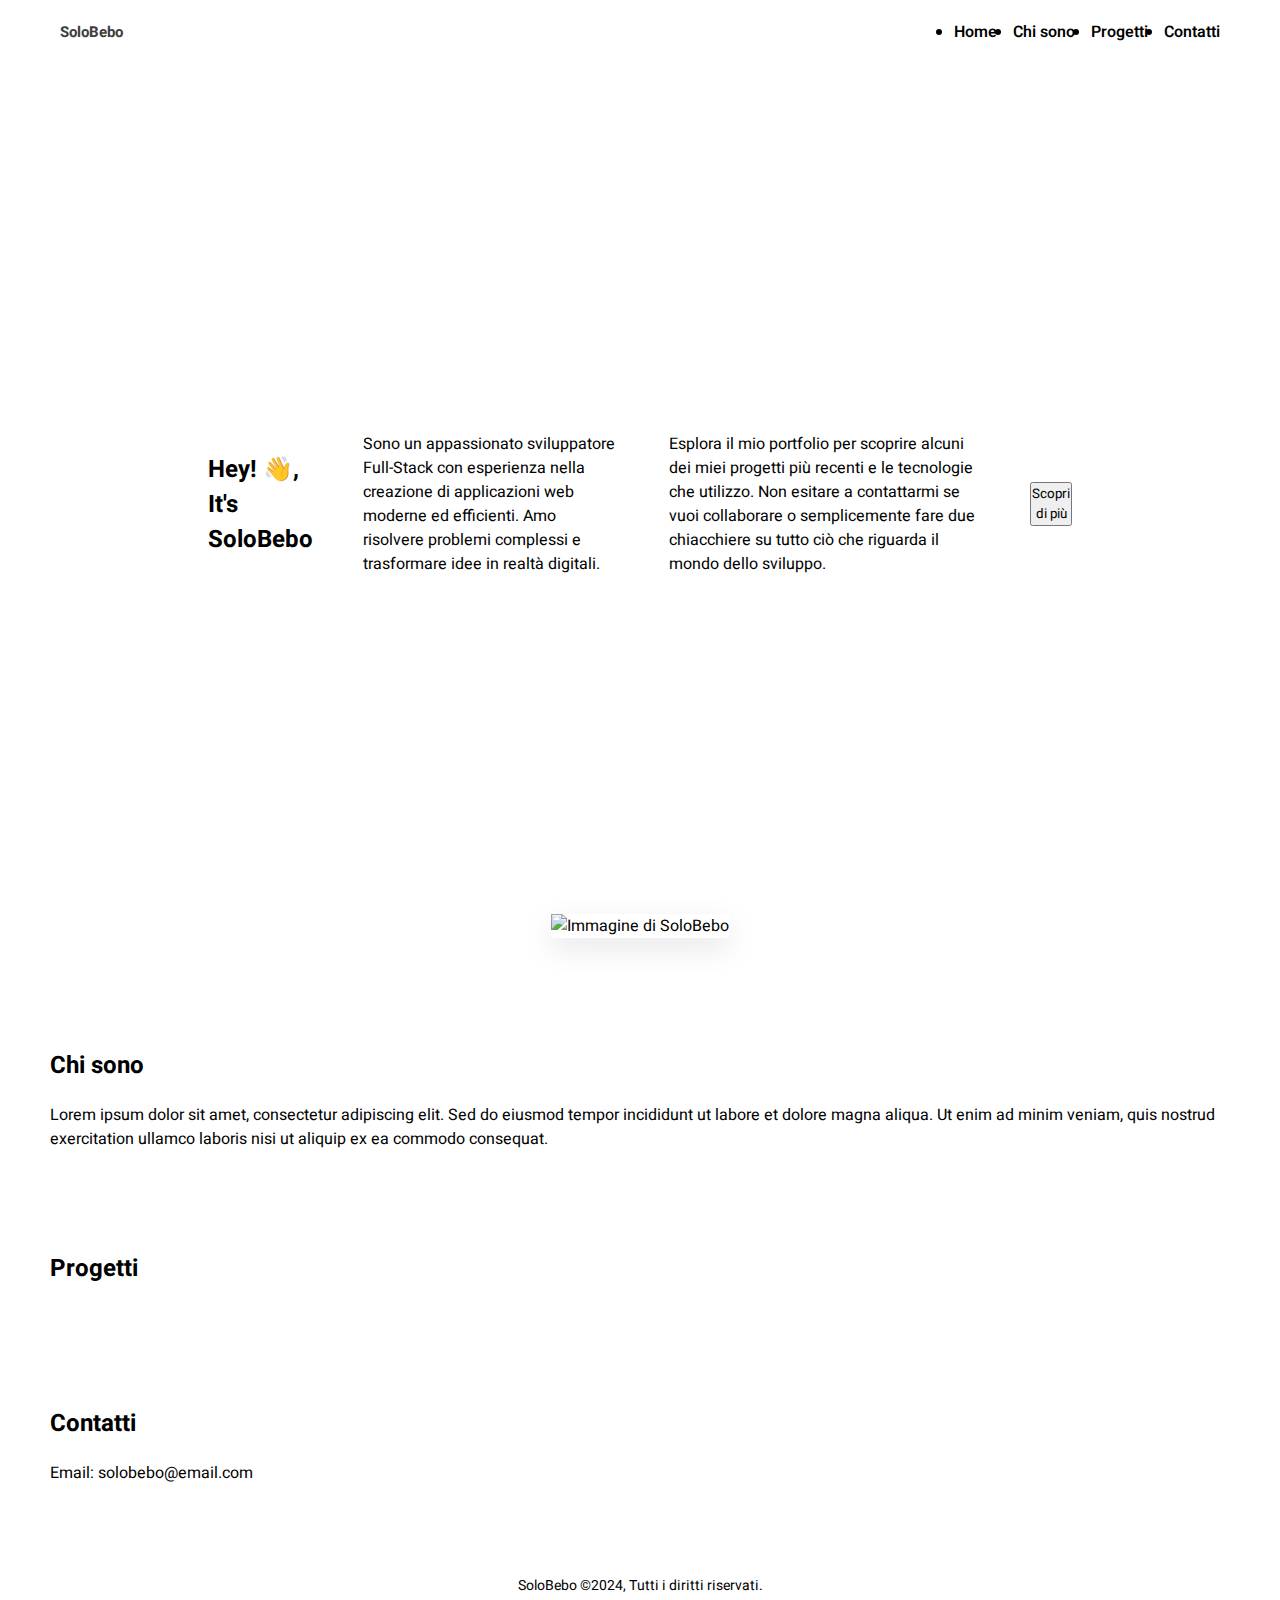
==== index.html @ a6507aec "Update index.html" ====
<!DOCTYPE html>
<html lang="it">
<head>
    <meta charset="UTF-8">
    <meta name="viewport" content="width=device-width, initial-scale=1.0">
    <link rel="stylesheet" href="stile.css">
    <title>Solo PortFolio || SoloBebo</title>
</head>
<body>
    <div class="container">
        <div class="glass-container">
            <nav class="navbar">
                <div class="logo"><a href="#me.webp">SoloBebo</a></div>
                <ul class="nav-links">
                    <li class="nav-link"><a href="#home">Home</a></li>
                    <li class="nav-link"><a href="#chisono">Chi sono</a></li>
                    <li class="nav-link"><a href="#lavori">Progetti</a></li>
                    <li class="nav-link"><a href="#contatti">Contatti</a></li>
                </ul>
            </nav>

            <section id="home" class="content">
                <div class="main">
                    <h2>Hey! 👋,<br>It's SoloBebo</h2>
                    <p>
                        Sono un appassionato sviluppatore Full-Stack con esperienza nella creazione di applicazioni web moderne ed efficienti. Amo risolvere problemi complessi e trasformare idee in realtà digitali. 
                    </p>
                    <p>
                        Esplora il mio portfolio per scoprire alcuni dei miei progetti più recenti e le tecnologie che utilizzo. Non esitare a contattarmi se vuoi collaborare o semplicemente fare due chiacchiere su tutto ciò che riguarda il mondo dello sviluppo.
                    </p>
                    <button>Scopri di più</button>
                </div>
                <div class="image-wrapper">
                    <img src="razzo.jpeg" alt="Immagine di SoloBebo">
                </div>
            </section>

            <section id="about" class="section">
                <h2>Chi sono</h2>
                <p>
                    Lorem ipsum dolor sit amet, consectetur adipiscing elit. Sed do eiusmod tempor incididunt ut labore et dolore magna aliqua. Ut enim ad minim veniam, quis nostrud exercitation ullamco laboris nisi ut aliquip ex ea commodo consequat.
                </p>
            </section>

            <section id="projects" class="section">
                <h2>Progetti</h2>
                </section>

            <section id="contact" class="section">
                <h2>Contatti</h2>
                <p>Email: solobebo@email.com</p>
                </section>
        </div>
    </div>

    <footer>
        <p>SoloBebo ©2024, Tutti i diritti riservati.</p>
    </footer>
</body>
</html>
---- stile.css ----
@import url('https://fonts.googleapis.com/css2?family=Heebo:wght@300;400;500;600;700;800&display=swap');

*{
    margin: 0;
    padding: 0;
    box-sizing: border-box;
    font-family: 'Heebo', sans-serif;
}

a{
    text-decoration: none;
    color: #000;
}

img{
    object-fit: cover;
    object-position: top;
    box-shadow: 0 10px 30px rgba(0, 0, 0, 0.1);
}

nav{
    padding: 20px 148px;
    background-color: #fff;
    display: flex;
    align-items: center;
    justify-content: space-between;
    font-weight: 600;
}

nav .logo{
    display: flex;
    align-items: center;
    gap: 10px;
}

nav .logo img{
    width: 40px;
    height: 40px;
    border-radius: 50%;
}

nav .logo a{
    font-size: 15px;
    color: #3e3e3e;
    font-weight: bold;
}

nav .nav-links{
    display: flex;
    gap: 16px;
}

nav .nav-links a{
    transition: color 0.3s ease;
}

nav .nav-links a:hover,
nav .nav-links a.selected{
    color: #303f9f;
}

.main {
    padding: 0 148px;
    display: flex;
    align-items: center;
    justify-content: space-between;
    gap: 50px;
    height: calc(100vh - 80px);
}

.main .info h1{
    font-size: 44px;
    margin-bottom: 40px;
}

.main .info p{
    font-size: 16px;
    margin-bottom: 45px;
    width: 100%;
}

.main .info button,
.content .post-list .post-item .buttons button{
    padding: 10px 30px;
    background: #303f9f;
    border: none;
    color: #fff;
    font-size: 16px;
    border-radius: 12px;
    cursor: pointer;
    transition: background 0.3s ease;
}

.main .info button:hover,
.content .post-list .post-item .buttons button:hover{
    background: #1a237e;
}

.main img{
    width: 400px;
    height: 400px;
    border-radius: 140px;
}

.recent{
    padding: 60px 148px;
    background-color: #dbedf2;
}

.recent .header{
    display: flex;
    align-items: center;
    justify-content: space-between;
    margin-bottom: 30px;
}

.recent .header h4,
.separator h4{
    font-size: 20px;
    font-weight: 400;
}

.recent .header a{
    color: #303f9f;
}

.recent .posts{
    display: flex;
    justify-content: center;
    gap: 20px;
}

.recent .posts .post-item{
    background-color: #fff;
    padding: 24px;
    width: 460px;
}

.recent .posts .post-item h3,
.content .post-list .post-item h3{
    font-size: 26px;
    margin-bottom: 18px;
}

.recent .posts .post-item .info,
.content .post-list .post-item .info{
    display: flex;
    gap: 10px;
    margin-bottom: 10px;
}

.recent .posts .post-item .info h5,
.content .post-list .post-item h5{
    font-size: 18px;
    font-weight: 400;
}

.recent .posts .post-item p{
    width: 400px;
}

.separator{
    padding: 40px 148px 0;
}

.separator h4{
    margin-bottom: 30px;
}

.featured{
    padding: 40px 290px 0;
}

.featured .item,
.works-list .item{
    display: flex;
    gap: 30px;
    margin-bottom: 30px;
    padding-bottom: 30px;
    border-bottom: 2px solid #e0e0e0;
}

.featured .item img,
.works-list .item img{
    width: 320px;
    height: 200px;
    border-radius: 6px;
}

.featured .item .details h3,
.works-list .item h3{
    font-size: 30px;
    margin-bottom: 16px;
}

.featured .item .details .item-info,
.works-list .item .details .item-info{
    display: flex;
    align-items: center;
    gap: 20px;
    margin-bottom: 20px;
}

.featured .item .details .item-info .year-badge,
.works-list .item .details .item-info .year-badge,
.content .work-info .year-badge{
    background-color: #303f9f;
    padding: 2px 14px;
    color: #fff;
    border-radius: 16px;
    font-size: 14px;
    font-weight: bold;
}

.featured .item .details .item-info h4,
.works-list .item .details .item-info h4{
    color: #8695a4;
    font-size: 18px;
}

.featured .item .details p,
.works-list .item .details p{
    width: 700px;
    text-align: justify;
}

footer{
    padding: 40px 0;
    display: flex;
    flex-direction: column;
    align-items: center;
}

footer .socials{
    display: flex;
    align-items: center;
    gap: 28px;
    margin-bottom: 20px;
}

footer .socials i{
    font-size: 40px;
    cursor: pointer;
    transition: color 0.3s ease;
}

footer .socials i:hover{
    color: #303f9f;
}

footer p{
    font-size: 14px;
}

.page-title{
    padding: 80px 234px 20px;
    width: 100%;
}

.content{
    padding: 30px 148px 60px;
    display: flex;
    flex-direction: column;
    align-items: center;
}

.content .work-info{
    display: flex;
    align-items: center;
    justify-content: flex-start;
    gap: 20px;
    width: 970px;
}

.content .work-info .category{
    color: #8695a4;
    font-size: 18px;
}

.content>p{
    width: 970px;
    font-size: 15px;
    margin: 20px 0;
}

.content>img{
    width: 970px;
    margin: 30px 0;
    border-radius: 20px;
}

.content>h1,
.content>h2,
.content>h3{
    width: 970px;
}

.content .post-list{
    display: flex;
    flex-direction: column;
    gap: 20px;
}

.content .post-list .post-item{
    background-color: #dbedf2;
    padding: 24px;
    width: 960px;
    border-radius: 10px;
}

.content .post-list .post-item .buttons{
    margin-top: 30px;
    display: flex;
    align-items: center;
    justify-content: flex-end;
    gap: 10px;
}

.content .post-list .post-item .buttons button{
    font-size: 14px;
    padding: 6px 20px;
}

.content .post-list .post-item .buttons i{
    font-size: 22px;
    cursor: pointer;
    transition: color 0.3s ease;
}

.content .post-list .post-item .buttons i:hover{
    color: #303f9f;
}

.content .container{
    background-color: #dbedf2;
    padding: 30px;
    display: flex;
    align-items: center;
    gap: 30px;
    width: 970px;
    border-radius: 20px;
}

.content .container img{
    width: 300px;
    height: 300px;
    border-radius: 20px;
}

.content .container h2{
    margin-bottom: 20px;
    font-size: 30px;
}

.content .container .about>p{
    text-align: justify;
}

.content .container .about .email{
    font-weight: bold;
    margin-top: 30px;
    font-size: 14px;
}

@media screen and (max-width: 1400px) {
    
    nav{
        padding: 20px 60px;
    }

    .main{
        padding: 0 60px;
    }

    .recent{
        padding: 60px;
    }

    .featured,
    .separator{
        padding: 40px 60px 0;
    }

    .page-title{
        padding: 80px 60px 20px;
    }

}

@media screen and (max-width: 1200px) {
    
    nav{
        padding: 20px 40px;
    }

    .main{
        padding: 0 40px;
    }

    .main img{
        width: 340px;
        height: 340px;
    }

    .recent{
        padding: 40px;
    }

    .featured,
    .separator{
        padding: 40px 40px 0;
    }

    .featured .item .details p,
    .works-list .item .details p{
        width: 100%;
    }

    .page-title{
        padding: 80px 40px 20px;
    }

    .content .work-info,
    .content>p,
    .content>img,
    .content>h1,
    .content>h2,
    .content>h3,
    .content .post-list .post-item,
    .content .container{
        width: 100%;
    }

    .content .container img{
        width: 250px;
        height: 250px;
    }

    .content .container h2{
        font-size: 24px;
        margin-bottom: 10px;
    }

    .content .container .about>p{
        font-size: 14px;
    }

}

@media screen and (max-width: 992px) {
    
    nav{
        padding: 20px;
    }

    .main{
        padding: 0 20px;
    }

    .main img{
        width: 300px;
        height: 300px;
    }

    .main .info h1{
        font-size: 34px;
    }

    .main .info p{
        font-size: 15px;
    }

    .main .info button{
        font-size: 15px;
        padding: 8px 22px;
    }

    .recent{
        padding: 40px 20px;
    }

    .recent .posts .post-item{
        width: 100%;
    }

    .recent .posts .post-item h3,
    .content .post-list .post-item h3{
        font-size: 20px;
    }

    .recent .posts .post-item .info h5,
    .content .post-list .post-item .info h5{
        font-size: 14px;
    }

    .recent .posts .post-item p{
        width: 100%;
        font-size: 14px;
    }

    .featured,
    .separator{
        padding: 40px 20px 0;
    }

    .featured .item,
    .works-list .item{
        flex-direction: column;
        padding: 0 20px 30px;
    }

    .featured .item img,
    .works-list .item img{
        width: 100%;
        height: auto;
    }

    .featured .item .details h3,
    .works-list .details .item h3{
        font-size: 24px;
        margin-bottom: 12px;
    }

    .featured .item .details .item-info .year-badge,
    .works-list .item .details .item-info .year-badge{
        font-size: 12px;
    }

    .featured .item .details .item-info h4,
    .works-list .item .details .item-info h4{
        font-size: 15px;
    }

    .featured .item .details p,
    .works-list .item .details p{
        font-size: 14px;
    }

    .content{
        padding: 30px 20px 60px;
    }

    .content .container h2{
        font-size: 20px;
    }

    .content .container .about>p{
        font-size: 13px;
    }

}

@media screen and (max-width: 768px) {
    
    nav{
        justify-content: center;
    }

    nav .logo{
        display: none;
    }

    .main{
        flex-direction: column;
        justify-content: space-around;
        margin: 40px 0;
        height: auto;
    }

    .main .info h1{
        font-size: 30px;
        margin-bottom: 16px;
    }

    .main .info p{
        margin-bottom: 16px;
    }

    .main .info button{
        padding: 6px 20px;
        font-size: 13px;
    }

    .main img{
        margin-top: 20px;
        width: 100%;
        height: auto;
        border-radius: 50px;
    }

    .recent .posts,
    .content .container{
        flex-direction: column;
    }

    .content .container img{
        width: 100%;
        height: auto;
    }

}
/* ... (gli stili CSS precedenti) ... */

/* Stili aggiuntivi per le sezioni */
.section {
    padding: 50px; /* Aggiungi padding alle sezioni */
}

.section h2 {
    margin-bottom: 20px; /* Spazio tra il titolo e il contenuto della sezione */
}
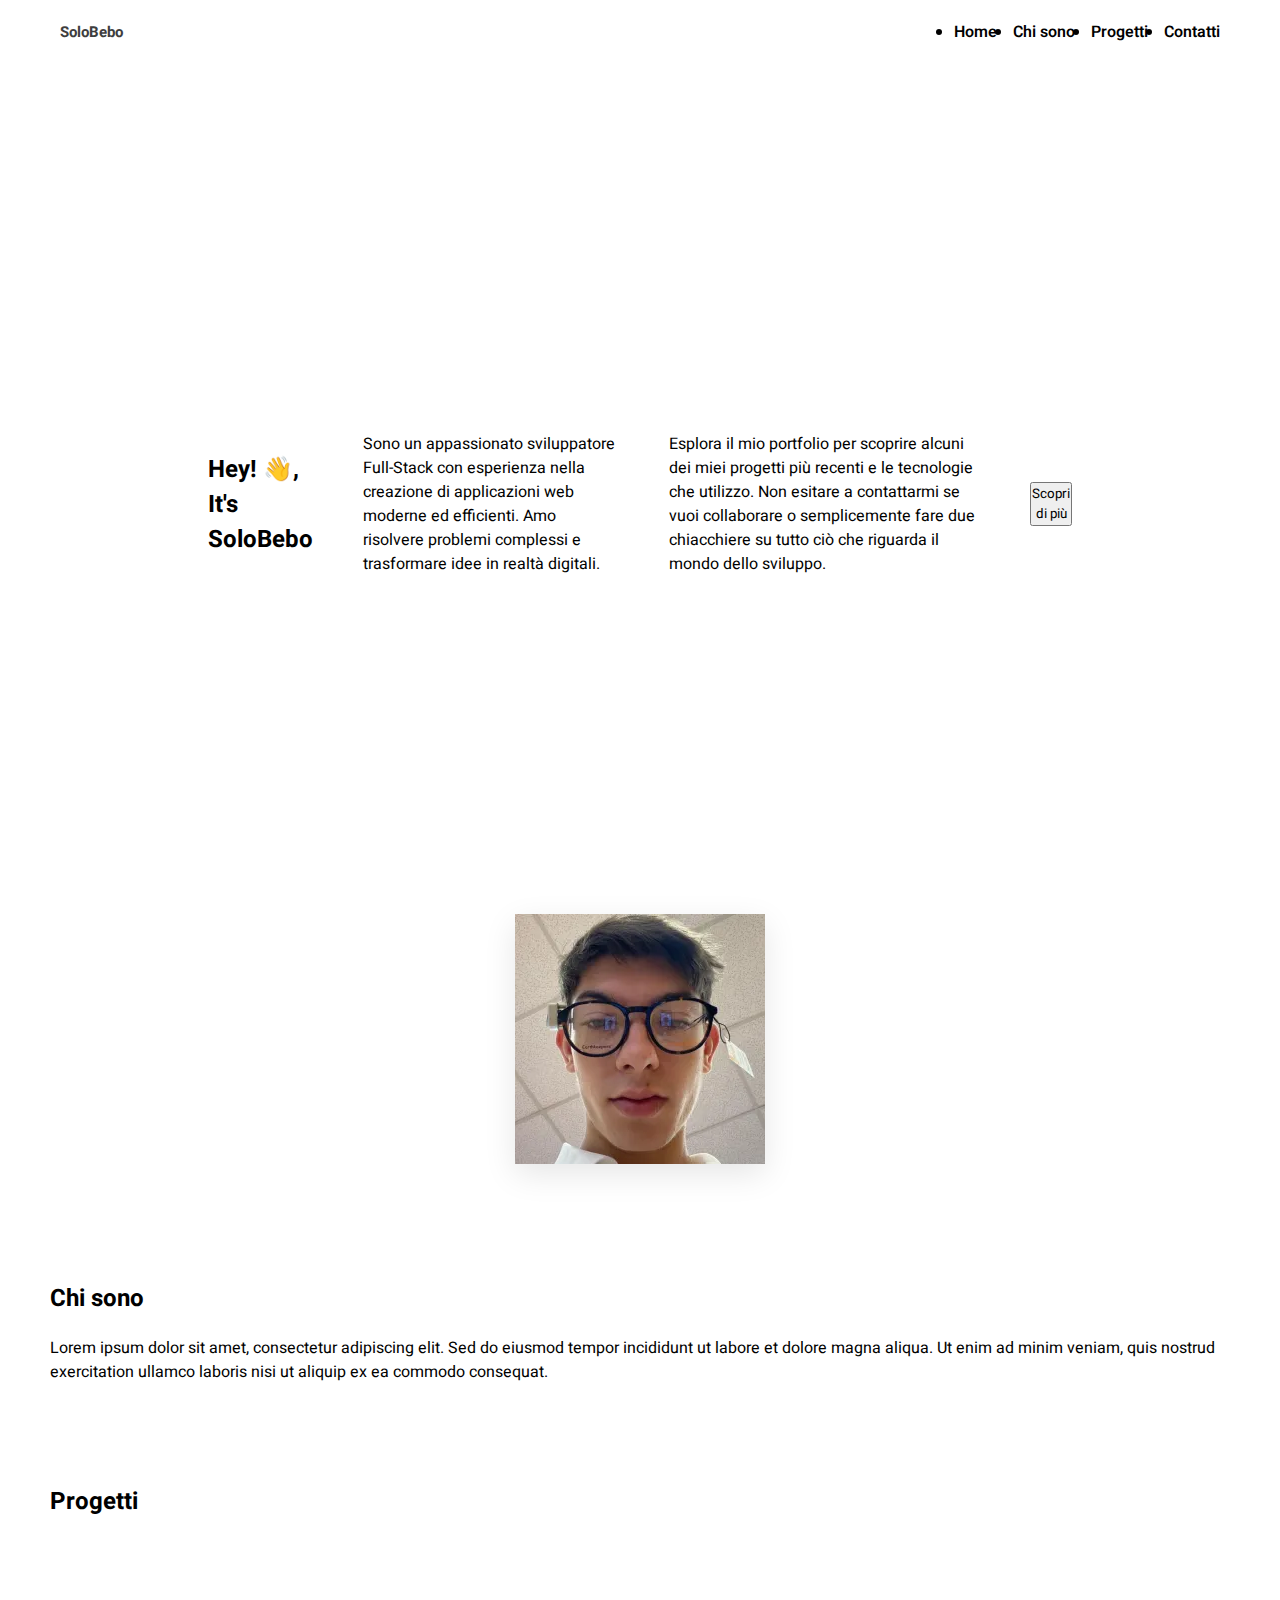
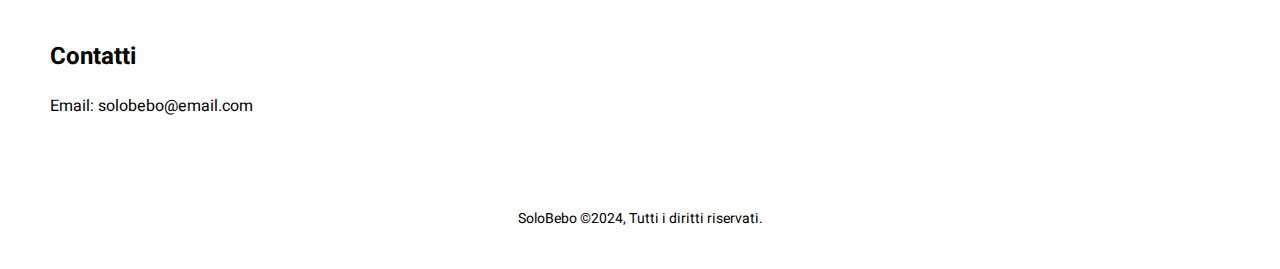
==== commit 356097c2: "Update index.html" ====
--- a/index.html
+++ b/index.html
@@ -10,7 +10,7 @@
     <div class="container">
         <div class="glass-container">
             <nav class="navbar">
-                <div class="logo"><a href="#me.webp">SoloBebo</a></div>
+                <div class="logo"><a href="#index">SoloBebo</a></div>
                 <ul class="nav-links">
                     <li class="nav-link"><a href="#home">Home</a></li>
                     <li class="nav-link"><a href="#chisono">Chi sono</a></li>
@@ -31,7 +31,7 @@
                     <button>Scopri di più</button>
                 </div>
                 <div class="image-wrapper">
-                    <img src="razzo.jpeg" alt="Immagine di SoloBebo">
+                    <img src="me.webp" alt="Immagine di SoloBebo">
                 </div>
             </section>
 
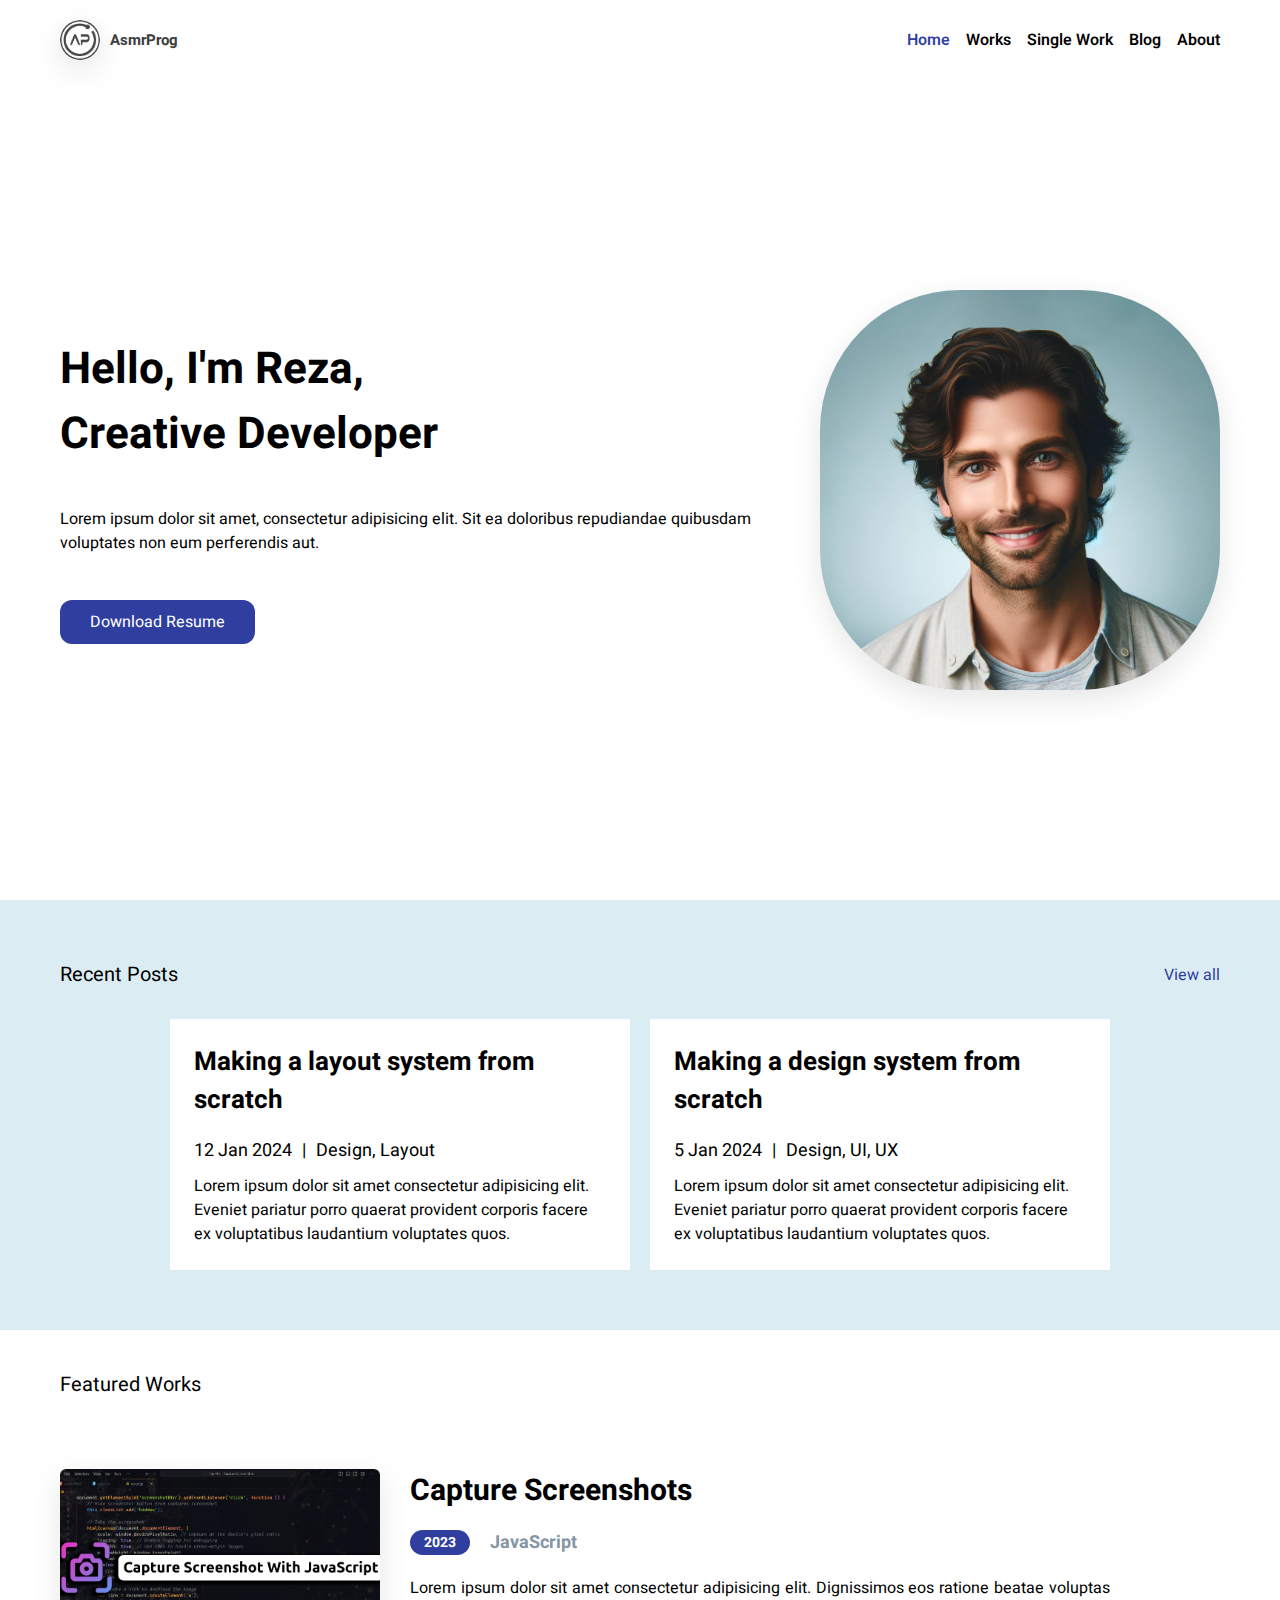
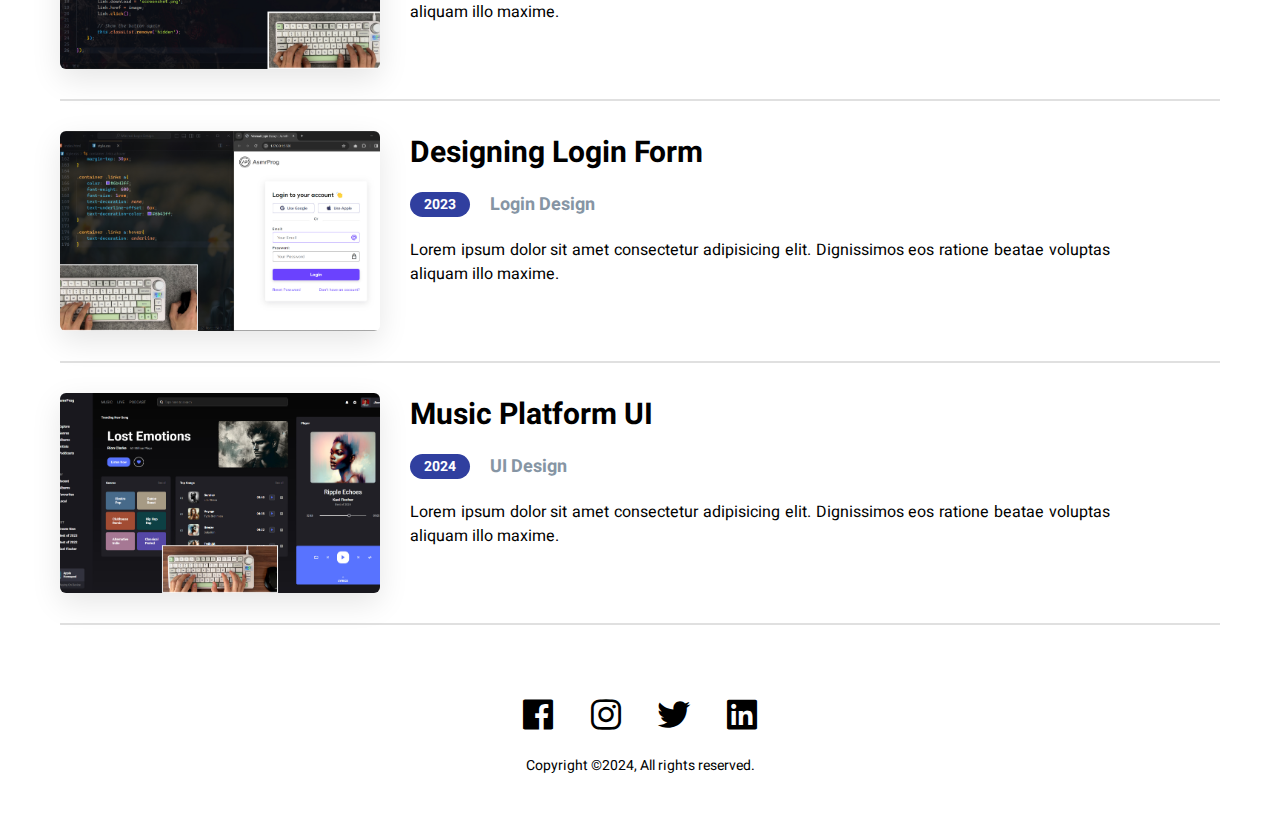
==== commit a610161c: "ora funziona" ====
--- a/index.html
+++ b/index.html
@@ -1,60 +1,122 @@
 <!DOCTYPE html>
-<html lang="it">
+<html lang="en">
+
 <head>
     <meta charset="UTF-8">
     <meta name="viewport" content="width=device-width, initial-scale=1.0">
-    <link rel="stylesheet" href="stile.css">
-    <title>Solo PortFolio || SoloBebo</title>
+    <link href='https://unpkg.com/boxicons@2.1.4/css/boxicons.min.css' rel='stylesheet'>
+    <link rel="stylesheet" href="style.css">
+    <title>Personal Portfolio #06 | AsmrProg</title>
 </head>
+
 <body>
-    <div class="container">
-        <div class="glass-container">
-            <nav class="navbar">
-                <div class="logo"><a href="#index">SoloBebo</a></div>
-                <ul class="nav-links">
-                    <li class="nav-link"><a href="#home">Home</a></li>
-                    <li class="nav-link"><a href="#chisono">Chi sono</a></li>
-                    <li class="nav-link"><a href="#lavori">Progetti</a></li>
-                    <li class="nav-link"><a href="#contatti">Contatti</a></li>
-                </ul>
-            </nav>
 
-            <section id="home" class="content">
-                <div class="main">
-                    <h2>Hey! 👋,<br>It's SoloBebo</h2>
-                    <p>
-                        Sono un appassionato sviluppatore Full-Stack con esperienza nella creazione di applicazioni web moderne ed efficienti. Amo risolvere problemi complessi e trasformare idee in realtà digitali. 
-                    </p>
-                    <p>
-                        Esplora il mio portfolio per scoprire alcuni dei miei progetti più recenti e le tecnologie che utilizzo. Non esitare a contattarmi se vuoi collaborare o semplicemente fare due chiacchiere su tutto ciò che riguarda il mondo dello sviluppo.
-                    </p>
-                    <button>Scopri di più</button>
+    <nav>
+        <div class="logo">
+            <img src="assets/logo.png">
+            <a href="#">AsmrProg</a>
+        </div>
+        <div class="nav-links">
+            <a class="selected" href="index.html">Home</a>
+            <a href="works.html">Works</a>
+            <a href="single-work.html">Single Work</a>
+            <a href="blog.html">Blog</a>
+            <a href="about.html">About</a>
+        </div>
+    </nav>
+
+    <div class="main">
+        <div class="info">
+            <h1>Hello, I'm Reza, <br>Creative Developer</h1>
+            <p>Lorem ipsum dolor sit amet, consectetur adipisicing elit. Sit ea doloribus repudiandae quibusdam
+                voluptates non eum perferendis aut.</p>
+            <button>Download Resume</button>
+        </div>
+        <img src="assets/profile-1.png">
+    </div>
+
+    <div class="recent">
+        <div class="header">
+            <h4>Recent Posts</h4>
+            <a href="blog.html">View all</a>
+        </div>
+        <div class="posts">
+            <div class="post-item">
+                <h3>Making a layout system from scratch</h3>
+                <div class="info">
+                    <h5>12 Jan 2024</h5>
+                    <h5>|</h5>
+                    <h5>Design, Layout</h5>
                 </div>
-                <div class="image-wrapper">
-                    <img src="me.webp" alt="Immagine di SoloBebo">
+                <p>Lorem ipsum dolor sit amet consectetur adipisicing elit. Eveniet pariatur porro quaerat provident
+                    corporis facere ex voluptatibus laudantium voluptates quos.</p>
+            </div>
+            <div class="post-item">
+                <h3>Making a design system from scratch</h3>
+                <div class="info">
+                    <h5>5 Jan 2024</h5>
+                    <h5>|</h5>
+                    <h5>Design, UI, UX</h5>
                 </div>
-            </section>
+                <p>Lorem ipsum dolor sit amet consectetur adipisicing elit. Eveniet pariatur porro quaerat provident
+                    corporis facere ex voluptatibus laudantium voluptates quos.</p>
+            </div>
+        </div>
+    </div>
 
-            <section id="about" class="section">
-                <h2>Chi sono</h2>
-                <p>
-                    Lorem ipsum dolor sit amet, consectetur adipiscing elit. Sed do eiusmod tempor incididunt ut labore et dolore magna aliqua. Ut enim ad minim veniam, quis nostrud exercitation ullamco laboris nisi ut aliquip ex ea commodo consequat.
-                </p>
-            </section>
+    <div class="separator">
+        <h4>Featured Works</h4>
+    </div>
 
-            <section id="projects" class="section">
-                <h2>Progetti</h2>
-                </section>
-
-            <section id="contact" class="section">
-                <h2>Contatti</h2>
-                <p>Email: solobebo@email.com</p>
-                </section>
+    <div class="featured">
+        <div class="item">
+            <img src="assets/item-1.jpg">
+            <div class="details">
+                <h3>Capture Screenshots</h3>
+                <div class="item-info">
+                    <div class="year-badge">2023</div>
+                    <h4>JavaScript</h4>
+                </div>
+                <p>Lorem ipsum dolor sit amet consectetur adipisicing elit. Dignissimos eos ratione beatae voluptas
+                    aliquam illo maxime.</p>
+            </div>
+        </div>
+        <div class="item">
+            <img src="assets/item-2.jpg">
+            <div class="details">
+                <h3>Designing Login Form</h3>
+                <div class="item-info">
+                    <div class="year-badge">2023</div>
+                    <h4>Login Design</h4>
+                </div>
+                <p>Lorem ipsum dolor sit amet consectetur adipisicing elit. Dignissimos eos ratione beatae voluptas
+                    aliquam illo maxime.</p>
+            </div>
+        </div>
+        <div class="item">
+            <img src="assets/item-3.jpg">
+            <div class="details">
+                <h3>Music Platform UI</h3>
+                <div class="item-info">
+                    <div class="year-badge">2024</div>
+                    <h4>UI Design</h4>
+                </div>
+                <p>Lorem ipsum dolor sit amet consectetur adipisicing elit. Dignissimos eos ratione beatae voluptas
+                    aliquam illo maxime.</p>
+            </div>
         </div>
     </div>
 
     <footer>
-        <p>SoloBebo ©2024, Tutti i diritti riservati.</p>
+        <div class="socials">
+            <i class='bx bxl-facebook-square'></i>
+            <i class='bx bxl-instagram'></i>
+            <i class='bx bxl-twitter'></i>
+            <i class='bx bxl-linkedin-square'></i>
+        </div>
+        <p>Copyright ©2024, All rights reserved.</p>
     </footer>
+
 </body>
-</html>
+
+</html>--- a/style.css
+++ b/style.css
@@ -0,0 +1,601 @@
+@import url('https://fonts.googleapis.com/css2?family=Heebo:wght@300;400;500;600;700;800&display=swap');
+
+*{
+    margin: 0;
+    padding: 0;
+    box-sizing: border-box;
+    font-family: 'Heebo', sans-serif;
+}
+
+a{
+    text-decoration: none;
+    color: #000;
+}
+
+img{
+    object-fit: cover;
+    object-position: top;
+    box-shadow: 0 10px 30px rgba(0, 0, 0, 0.1);
+}
+
+nav{
+    padding: 20px 148px;
+    background-color: #fff;
+    display: flex;
+    align-items: center;
+    justify-content: space-between;
+    font-weight: 600;
+}
+
+nav .logo{
+    display: flex;
+    align-items: center;
+    gap: 10px;
+}
+
+nav .logo img{
+    width: 40px;
+    height: 40px;
+    border-radius: 50%;
+}
+
+nav .logo a{
+    font-size: 15px;
+    color: #3e3e3e;
+    font-weight: bold;
+}
+
+nav .nav-links{
+    display: flex;
+    gap: 16px;
+}
+
+nav .nav-links a{
+    transition: color 0.3s ease;
+}
+
+nav .nav-links a:hover,
+nav .nav-links a.selected{
+    color: #303f9f;
+}
+
+.main {
+    padding: 0 148px;
+    display: flex;
+    align-items: center;
+    justify-content: space-between;
+    gap: 50px;
+    height: calc(100vh - 80px);
+}
+
+.main .info h1{
+    font-size: 44px;
+    margin-bottom: 40px;
+}
+
+.main .info p{
+    font-size: 16px;
+    margin-bottom: 45px;
+    width: 100%;
+}
+
+.main .info button,
+.content .post-list .post-item .buttons button{
+    padding: 10px 30px;
+    background: #303f9f;
+    border: none;
+    color: #fff;
+    font-size: 16px;
+    border-radius: 12px;
+    cursor: pointer;
+    transition: background 0.3s ease;
+}
+
+.main .info button:hover,
+.content .post-list .post-item .buttons button:hover{
+    background: #1a237e;
+}
+
+.main img{
+    width: 400px;
+    height: 400px;
+    border-radius: 140px;
+}
+
+.recent{
+    padding: 60px 148px;
+    background-color: #dbedf2;
+}
+
+.recent .header{
+    display: flex;
+    align-items: center;
+    justify-content: space-between;
+    margin-bottom: 30px;
+}
+
+.recent .header h4,
+.separator h4{
+    font-size: 20px;
+    font-weight: 400;
+}
+
+.recent .header a{
+    color: #303f9f;
+}
+
+.recent .posts{
+    display: flex;
+    justify-content: center;
+    gap: 20px;
+}
+
+.recent .posts .post-item{
+    background-color: #fff;
+    padding: 24px;
+    width: 460px;
+}
+
+.recent .posts .post-item h3,
+.content .post-list .post-item h3{
+    font-size: 26px;
+    margin-bottom: 18px;
+}
+
+.recent .posts .post-item .info,
+.content .post-list .post-item .info{
+    display: flex;
+    gap: 10px;
+    margin-bottom: 10px;
+}
+
+.recent .posts .post-item .info h5,
+.content .post-list .post-item h5{
+    font-size: 18px;
+    font-weight: 400;
+}
+
+.recent .posts .post-item p{
+    width: 400px;
+}
+
+.separator{
+    padding: 40px 148px 0;
+}
+
+.separator h4{
+    margin-bottom: 30px;
+}
+
+.featured{
+    padding: 40px 290px 0;
+}
+
+.featured .item,
+.works-list .item{
+    display: flex;
+    gap: 30px;
+    margin-bottom: 30px;
+    padding-bottom: 30px;
+    border-bottom: 2px solid #e0e0e0;
+}
+
+.featured .item img,
+.works-list .item img{
+    width: 320px;
+    height: 200px;
+    border-radius: 6px;
+}
+
+.featured .item .details h3,
+.works-list .item h3{
+    font-size: 30px;
+    margin-bottom: 16px;
+}
+
+.featured .item .details .item-info,
+.works-list .item .details .item-info{
+    display: flex;
+    align-items: center;
+    gap: 20px;
+    margin-bottom: 20px;
+}
+
+.featured .item .details .item-info .year-badge,
+.works-list .item .details .item-info .year-badge,
+.content .work-info .year-badge{
+    background-color: #303f9f;
+    padding: 2px 14px;
+    color: #fff;
+    border-radius: 16px;
+    font-size: 14px;
+    font-weight: bold;
+}
+
+.featured .item .details .item-info h4,
+.works-list .item .details .item-info h4{
+    color: #8695a4;
+    font-size: 18px;
+}
+
+.featured .item .details p,
+.works-list .item .details p{
+    width: 700px;
+    text-align: justify;
+}
+
+footer{
+    padding: 40px 0;
+    display: flex;
+    flex-direction: column;
+    align-items: center;
+}
+
+footer .socials{
+    display: flex;
+    align-items: center;
+    gap: 28px;
+    margin-bottom: 20px;
+}
+
+footer .socials i{
+    font-size: 40px;
+    cursor: pointer;
+    transition: color 0.3s ease;
+}
+
+footer .socials i:hover{
+    color: #303f9f;
+}
+
+footer p{
+    font-size: 14px;
+}
+
+.page-title{
+    padding: 80px 234px 20px;
+    width: 100%;
+}
+
+.content{
+    padding: 30px 148px 60px;
+    display: flex;
+    flex-direction: column;
+    align-items: center;
+}
+
+.content .work-info{
+    display: flex;
+    align-items: center;
+    justify-content: flex-start;
+    gap: 20px;
+    width: 970px;
+}
+
+.content .work-info .category{
+    color: #8695a4;
+    font-size: 18px;
+}
+
+.content>p{
+    width: 970px;
+    font-size: 15px;
+    margin: 20px 0;
+}
+
+.content>img{
+    width: 970px;
+    margin: 30px 0;
+    border-radius: 20px;
+}
+
+.content>h1,
+.content>h2,
+.content>h3{
+    width: 970px;
+}
+
+.content .post-list{
+    display: flex;
+    flex-direction: column;
+    gap: 20px;
+}
+
+.content .post-list .post-item{
+    background-color: #dbedf2;
+    padding: 24px;
+    width: 960px;
+    border-radius: 10px;
+}
+
+.content .post-list .post-item .buttons{
+    margin-top: 30px;
+    display: flex;
+    align-items: center;
+    justify-content: flex-end;
+    gap: 10px;
+}
+
+.content .post-list .post-item .buttons button{
+    font-size: 14px;
+    padding: 6px 20px;
+}
+
+.content .post-list .post-item .buttons i{
+    font-size: 22px;
+    cursor: pointer;
+    transition: color 0.3s ease;
+}
+
+.content .post-list .post-item .buttons i:hover{
+    color: #303f9f;
+}
+
+.content .container{
+    background-color: #dbedf2;
+    padding: 30px;
+    display: flex;
+    align-items: center;
+    gap: 30px;
+    width: 970px;
+    border-radius: 20px;
+}
+
+.content .container img{
+    width: 300px;
+    height: 300px;
+    border-radius: 20px;
+}
+
+.content .container h2{
+    margin-bottom: 20px;
+    font-size: 30px;
+}
+
+.content .container .about>p{
+    text-align: justify;
+}
+
+.content .container .about .email{
+    font-weight: bold;
+    margin-top: 30px;
+    font-size: 14px;
+}
+
+@media screen and (max-width: 1400px) {
+    
+    nav{
+        padding: 20px 60px;
+    }
+
+    .main{
+        padding: 0 60px;
+    }
+
+    .recent{
+        padding: 60px;
+    }
+
+    .featured,
+    .separator{
+        padding: 40px 60px 0;
+    }
+
+    .page-title{
+        padding: 80px 60px 20px;
+    }
+
+}
+
+@media screen and (max-width: 1200px) {
+    
+    nav{
+        padding: 20px 40px;
+    }
+
+    .main{
+        padding: 0 40px;
+    }
+
+    .main img{
+        width: 340px;
+        height: 340px;
+    }
+
+    .recent{
+        padding: 40px;
+    }
+
+    .featured,
+    .separator{
+        padding: 40px 40px 0;
+    }
+
+    .featured .item .details p,
+    .works-list .item .details p{
+        width: 100%;
+    }
+
+    .page-title{
+        padding: 80px 40px 20px;
+    }
+
+    .content .work-info,
+    .content>p,
+    .content>img,
+    .content>h1,
+    .content>h2,
+    .content>h3,
+    .content .post-list .post-item,
+    .content .container{
+        width: 100%;
+    }
+
+    .content .container img{
+        width: 250px;
+        height: 250px;
+    }
+
+    .content .container h2{
+        font-size: 24px;
+        margin-bottom: 10px;
+    }
+
+    .content .container .about>p{
+        font-size: 14px;
+    }
+
+}
+
+@media screen and (max-width: 992px) {
+    
+    nav{
+        padding: 20px;
+    }
+
+    .main{
+        padding: 0 20px;
+    }
+
+    .main img{
+        width: 300px;
+        height: 300px;
+    }
+
+    .main .info h1{
+        font-size: 34px;
+    }
+
+    .main .info p{
+        font-size: 15px;
+    }
+
+    .main .info button{
+        font-size: 15px;
+        padding: 8px 22px;
+    }
+
+    .recent{
+        padding: 40px 20px;
+    }
+
+    .recent .posts .post-item{
+        width: 100%;
+    }
+
+    .recent .posts .post-item h3,
+    .content .post-list .post-item h3{
+        font-size: 20px;
+    }
+
+    .recent .posts .post-item .info h5,
+    .content .post-list .post-item .info h5{
+        font-size: 14px;
+    }
+
+    .recent .posts .post-item p{
+        width: 100%;
+        font-size: 14px;
+    }
+
+    .featured,
+    .separator{
+        padding: 40px 20px 0;
+    }
+
+    .featured .item,
+    .works-list .item{
+        flex-direction: column;
+        padding: 0 20px 30px;
+    }
+
+    .featured .item img,
+    .works-list .item img{
+        width: 100%;
+        height: auto;
+    }
+
+    .featured .item .details h3,
+    .works-list .details .item h3{
+        font-size: 24px;
+        margin-bottom: 12px;
+    }
+
+    .featured .item .details .item-info .year-badge,
+    .works-list .item .details .item-info .year-badge{
+        font-size: 12px;
+    }
+
+    .featured .item .details .item-info h4,
+    .works-list .item .details .item-info h4{
+        font-size: 15px;
+    }
+
+    .featured .item .details p,
+    .works-list .item .details p{
+        font-size: 14px;
+    }
+
+    .content{
+        padding: 30px 20px 60px;
+    }
+
+    .content .container h2{
+        font-size: 20px;
+    }
+
+    .content .container .about>p{
+        font-size: 13px;
+    }
+
+}
+
+@media screen and (max-width: 768px) {
+    
+    nav{
+        justify-content: center;
+    }
+
+    nav .logo{
+        display: none;
+    }
+
+    .main{
+        flex-direction: column;
+        justify-content: space-around;
+        margin: 40px 0;
+        height: auto;
+    }
+
+    .main .info h1{
+        font-size: 30px;
+        margin-bottom: 16px;
+    }
+
+    .main .info p{
+        margin-bottom: 16px;
+    }
+
+    .main .info button{
+        padding: 6px 20px;
+        font-size: 13px;
+    }
+
+    .main img{
+        margin-top: 20px;
+        width: 100%;
+        height: auto;
+        border-radius: 50px;
+    }
+
+    .recent .posts,
+    .content .container{
+        flex-direction: column;
+    }
+
+    .content .container img{
+        width: 100%;
+        height: auto;
+    }
+
+}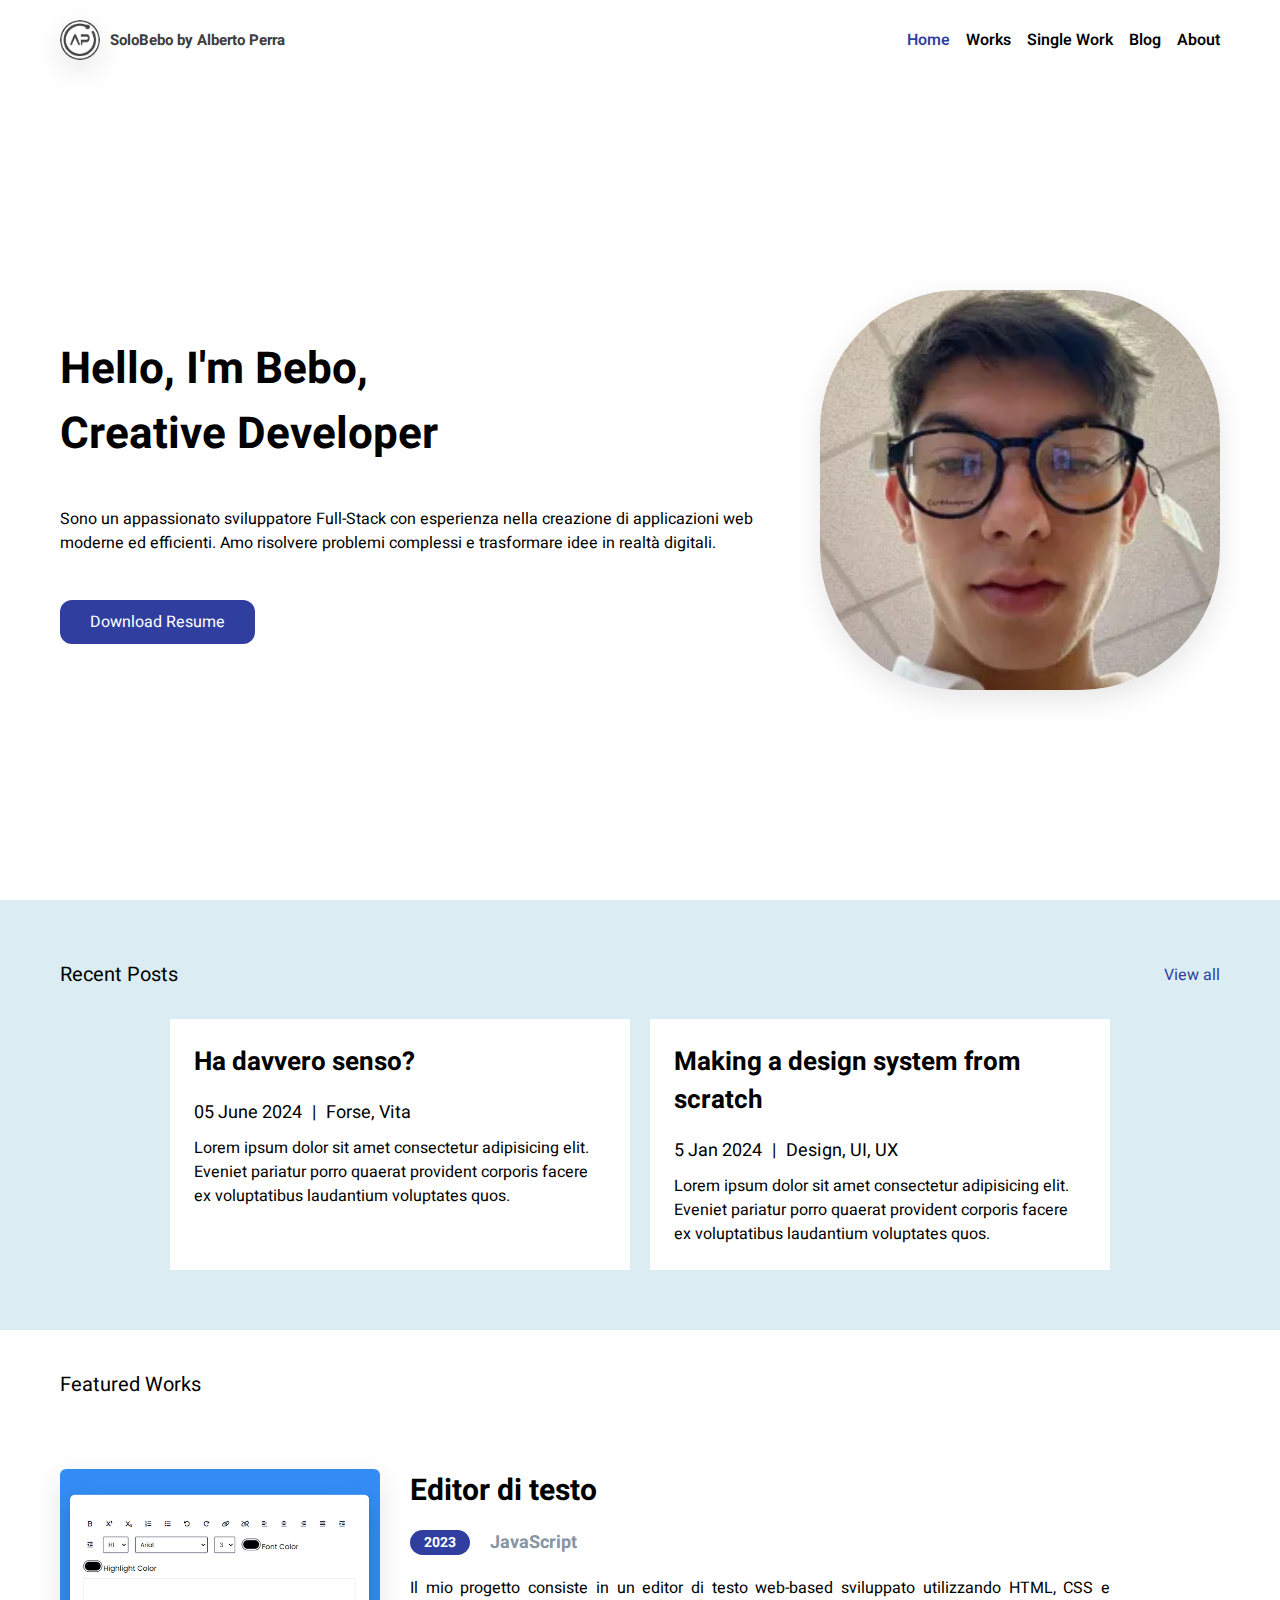
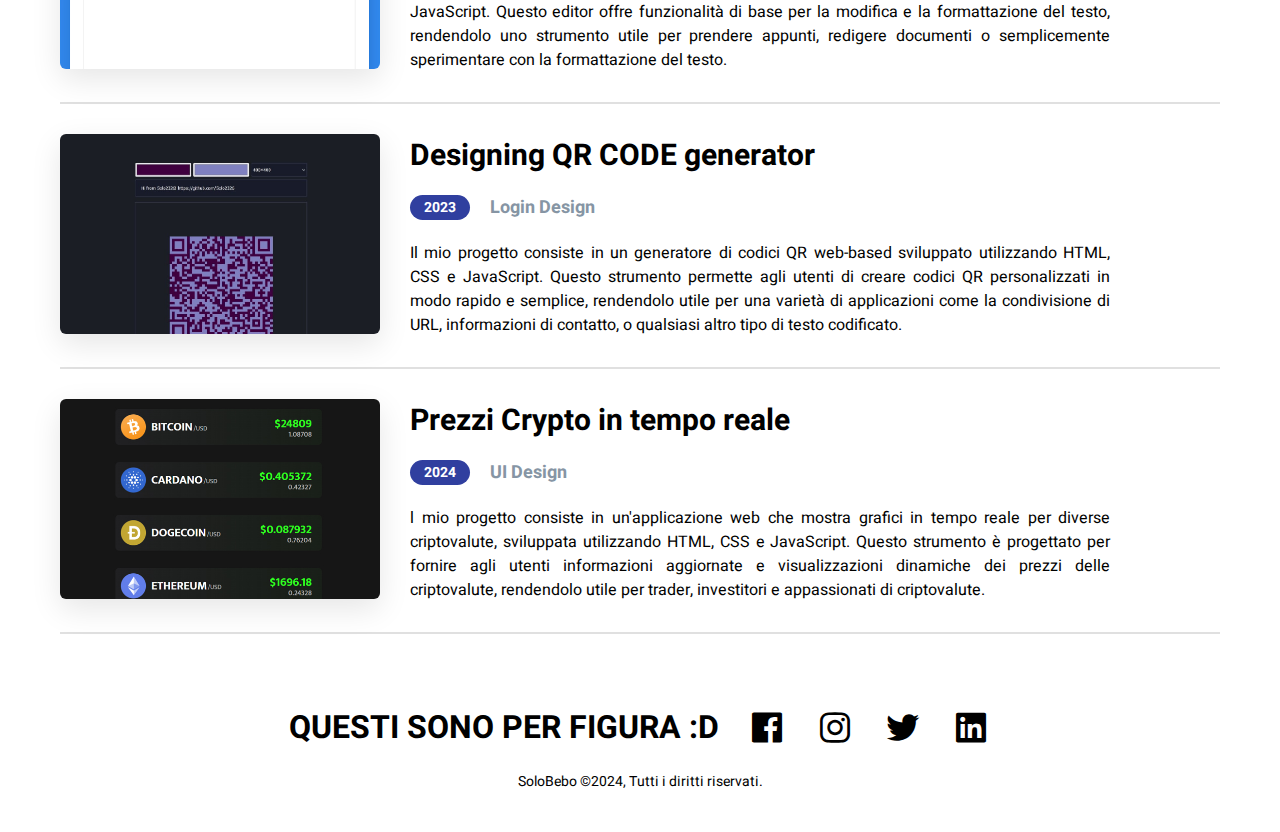
==== commit de2a0fb9: "leggero" ====
--- a/index.html
+++ b/index.html
@@ -6,7 +6,7 @@
     <meta name="viewport" content="width=device-width, initial-scale=1.0">
     <link href='https://unpkg.com/boxicons@2.1.4/css/boxicons.min.css' rel='stylesheet'>
     <link rel="stylesheet" href="style.css">
-    <title>Personal Portfolio #06 | AsmrProg</title>
+    <title>SoloSito || SoloBebo</title>
 </head>
 
 <body>
@@ -14,7 +14,7 @@
     <nav>
         <div class="logo">
             <img src="assets/logo.png">
-            <a href="#">AsmrProg</a>
+            <a href="#">SoloBebo by Alberto Perra</a>
         </div>
         <div class="nav-links">
             <a class="selected" href="index.html">Home</a>
@@ -27,9 +27,8 @@
 
     <div class="main">
         <div class="info">
-            <h1>Hello, I'm Reza, <br>Creative Developer</h1>
-            <p>Lorem ipsum dolor sit amet, consectetur adipisicing elit. Sit ea doloribus repudiandae quibusdam
-                voluptates non eum perferendis aut.</p>
+            <h1>Hello, I'm Bebo, <br>Creative Developer</h1>
+            <p>Sono un appassionato sviluppatore Full-Stack con esperienza nella creazione di applicazioni web moderne ed efficienti. Amo risolvere problemi complessi e trasformare idee in realtà digitali. </p>
             <button>Download Resume</button>
         </div>
         <img src="assets/profile-1.png">
@@ -42,11 +41,11 @@
         </div>
         <div class="posts">
             <div class="post-item">
-                <h3>Making a layout system from scratch</h3>
+                <h3>Ha davvero senso?</h3>
                 <div class="info">
-                    <h5>12 Jan 2024</h5>
+                    <h5>05 June 2024</h5>
                     <h5>|</h5>
-                    <h5>Design, Layout</h5>
+                    <h5>Forse, Vita</h5>
                 </div>
                 <p>Lorem ipsum dolor sit amet consectetur adipisicing elit. Eveniet pariatur porro quaerat provident
                     corporis facere ex voluptatibus laudantium voluptates quos.</p>
@@ -72,49 +71,47 @@
         <div class="item">
             <img src="assets/item-1.jpg">
             <div class="details">
-                <h3>Capture Screenshots</h3>
+                <h3>Editor di testo</h3>
                 <div class="item-info">
                     <div class="year-badge">2023</div>
                     <h4>JavaScript</h4>
                 </div>
-                <p>Lorem ipsum dolor sit amet consectetur adipisicing elit. Dignissimos eos ratione beatae voluptas
-                    aliquam illo maxime.</p>
+                <p>Il mio progetto consiste in un editor di testo web-based sviluppato utilizzando HTML, CSS e JavaScript. Questo editor offre funzionalità di base per la modifica e la formattazione del testo, rendendolo uno strumento utile per prendere appunti, redigere documenti o semplicemente sperimentare con la formattazione del testo.</p>
             </div>
         </div>
         <div class="item">
             <img src="assets/item-2.jpg">
             <div class="details">
-                <h3>Designing Login Form</h3>
+                <h3>Designing QR CODE generator</h3>
                 <div class="item-info">
                     <div class="year-badge">2023</div>
                     <h4>Login Design</h4>
                 </div>
-                <p>Lorem ipsum dolor sit amet consectetur adipisicing elit. Dignissimos eos ratione beatae voluptas
-                    aliquam illo maxime.</p>
+                <p>Il mio progetto consiste in un generatore di codici QR web-based sviluppato utilizzando HTML, CSS e JavaScript. Questo strumento permette agli utenti di creare codici QR personalizzati in modo rapido e semplice, rendendolo utile per una varietà di applicazioni come la condivisione di URL, informazioni di contatto, o qualsiasi altro tipo di testo codificato.</p>
             </div>
         </div>
         <div class="item">
             <img src="assets/item-3.jpg">
             <div class="details">
-                <h3>Music Platform UI</h3>
+                <h3>Prezzi Crypto in tempo reale</h3>
                 <div class="item-info">
                     <div class="year-badge">2024</div>
                     <h4>UI Design</h4>
                 </div>
-                <p>Lorem ipsum dolor sit amet consectetur adipisicing elit. Dignissimos eos ratione beatae voluptas
-                    aliquam illo maxime.</p>
+                <p>l mio progetto consiste in un'applicazione web che mostra grafici in tempo reale per diverse criptovalute, sviluppata utilizzando HTML, CSS e JavaScript. Questo strumento è progettato per fornire agli utenti informazioni aggiornate e visualizzazioni dinamiche dei prezzi delle criptovalute, rendendolo utile per trader, investitori e appassionati di criptovalute.</p>
             </div>
         </div>
     </div>
 
     <footer>
         <div class="socials">
+            <h1>QUESTI SONO PER FIGURA :D </h1>
             <i class='bx bxl-facebook-square'></i>
             <i class='bx bxl-instagram'></i>
             <i class='bx bxl-twitter'></i>
             <i class='bx bxl-linkedin-square'></i>
         </div>
-        <p>Copyright ©2024, All rights reserved.</p>
+        <p>SoloBebo ©2024, Tutti i diritti riservati.</p>
     </footer>
 
 </body>
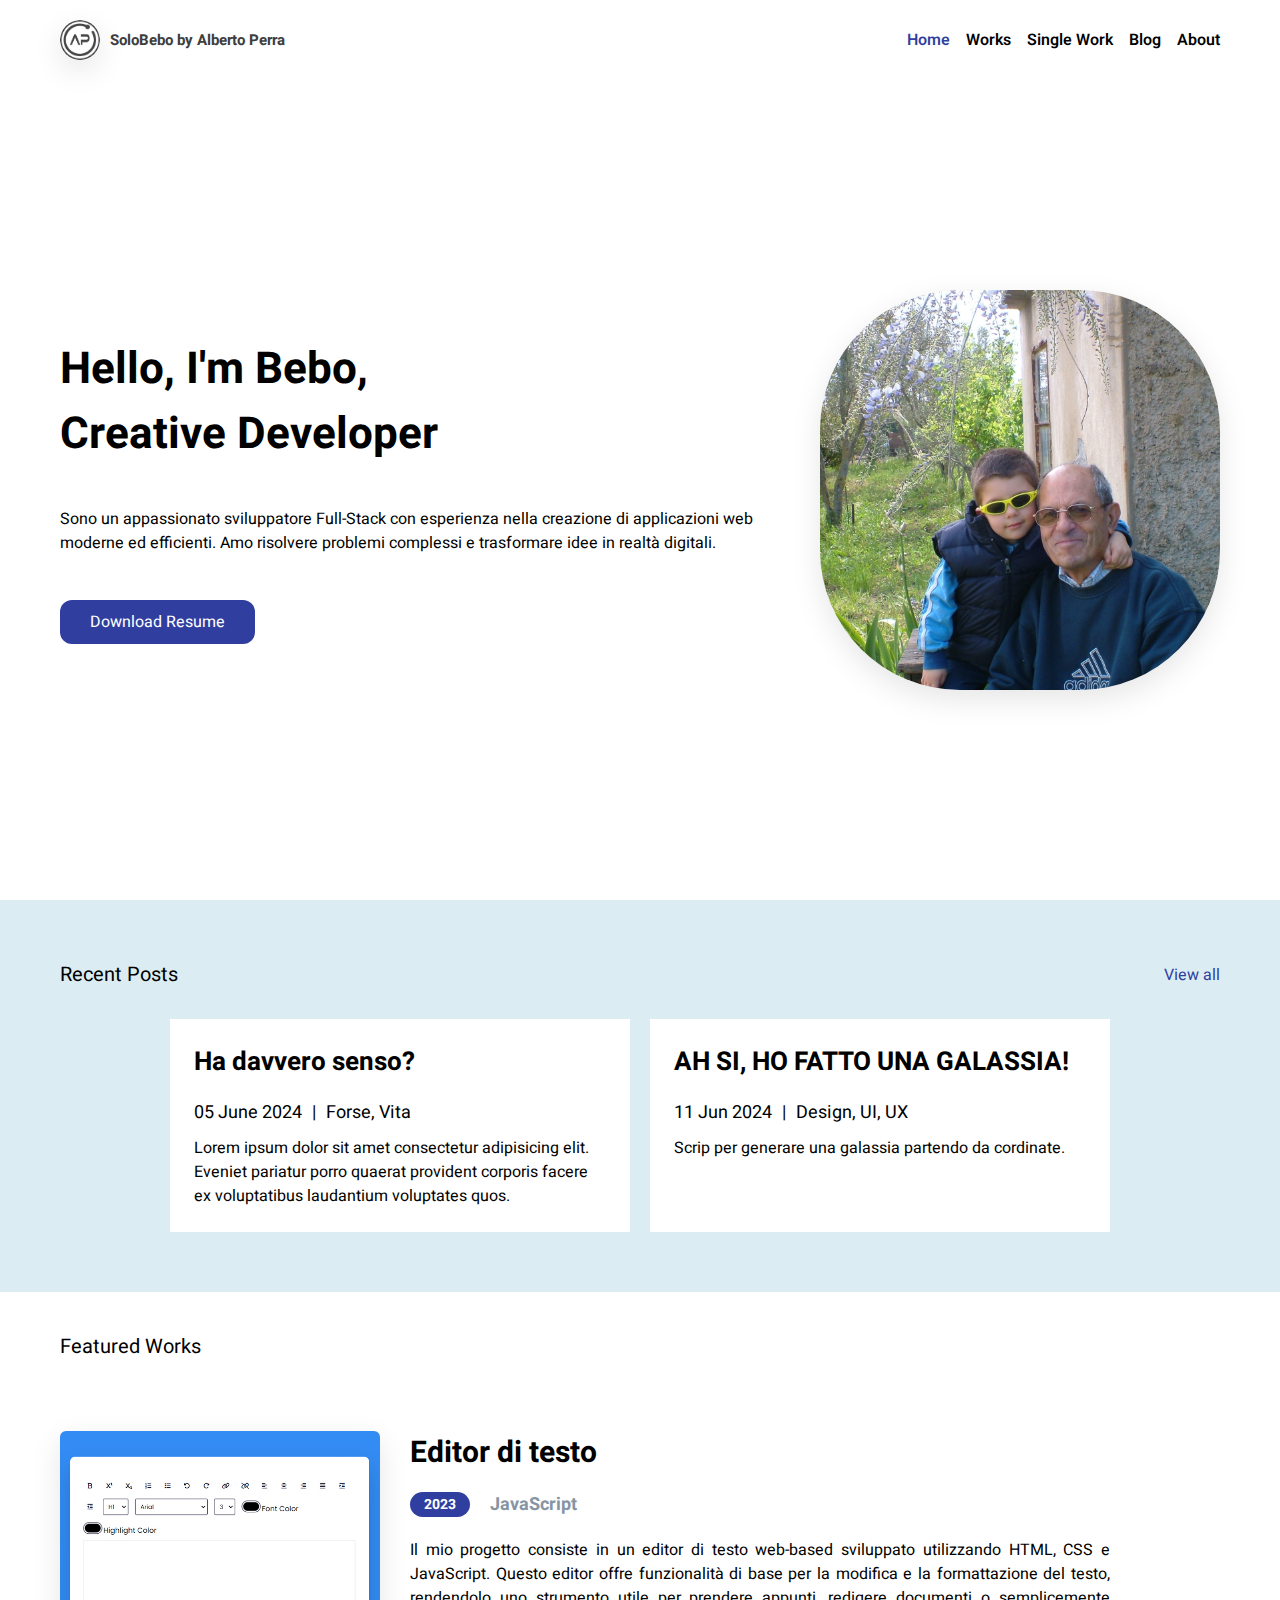
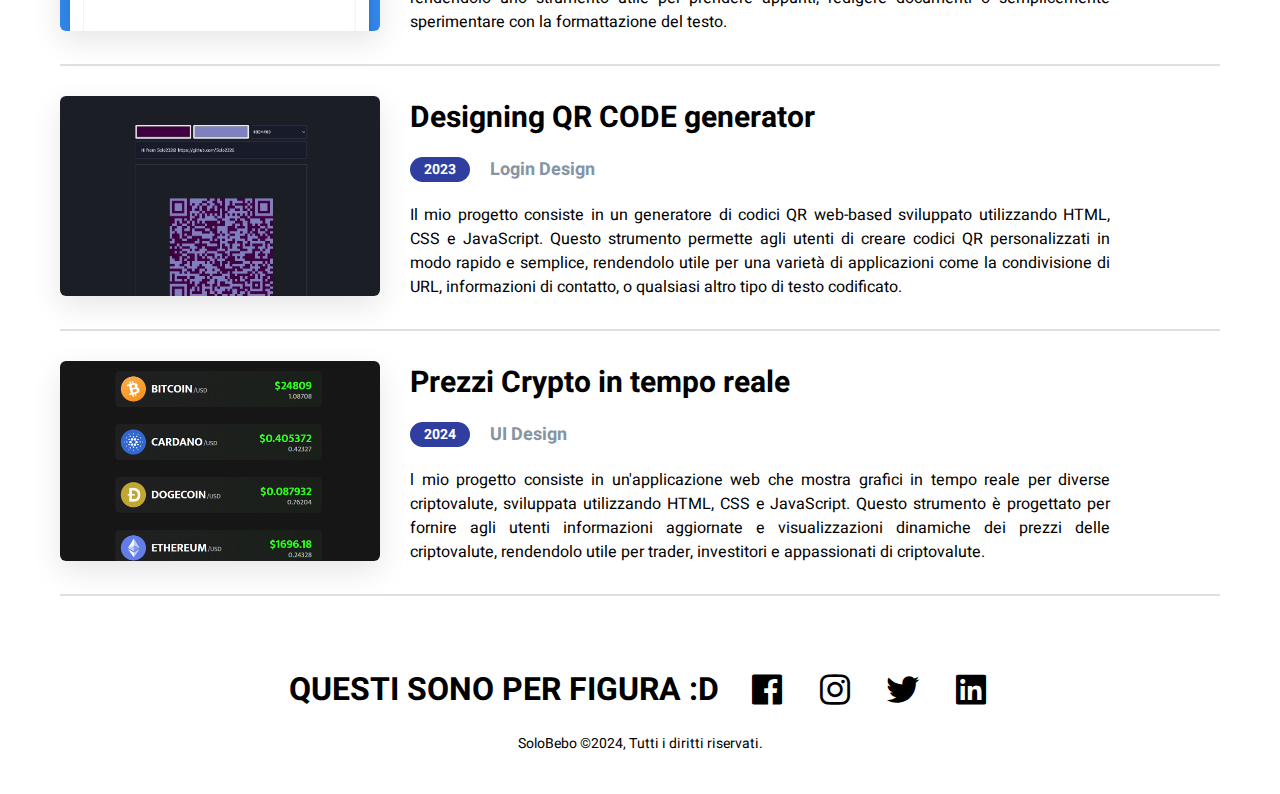
==== commit cfe9b2bc: "Update index.html" ====
--- a/index.html
+++ b/index.html
@@ -51,14 +51,13 @@
                     corporis facere ex voluptatibus laudantium voluptates quos.</p>
             </div>
             <div class="post-item">
-                <h3>Making a design system from scratch</h3>
+                <h3>AH SI, HO FATTO UNA GALASSIA!</h3>
                 <div class="info">
-                    <h5>5 Jan 2024</h5>
+                    <h5>11 Jun 2024</h5>
                     <h5>|</h5>
                     <h5>Design, UI, UX</h5>
                 </div>
-                <p>Lorem ipsum dolor sit amet consectetur adipisicing elit. Eveniet pariatur porro quaerat provident
-                    corporis facere ex voluptatibus laudantium voluptates quos.</p>
+                <p>Scrip per generare una galassia partendo da cordinate.</p>
             </div>
         </div>
     </div>
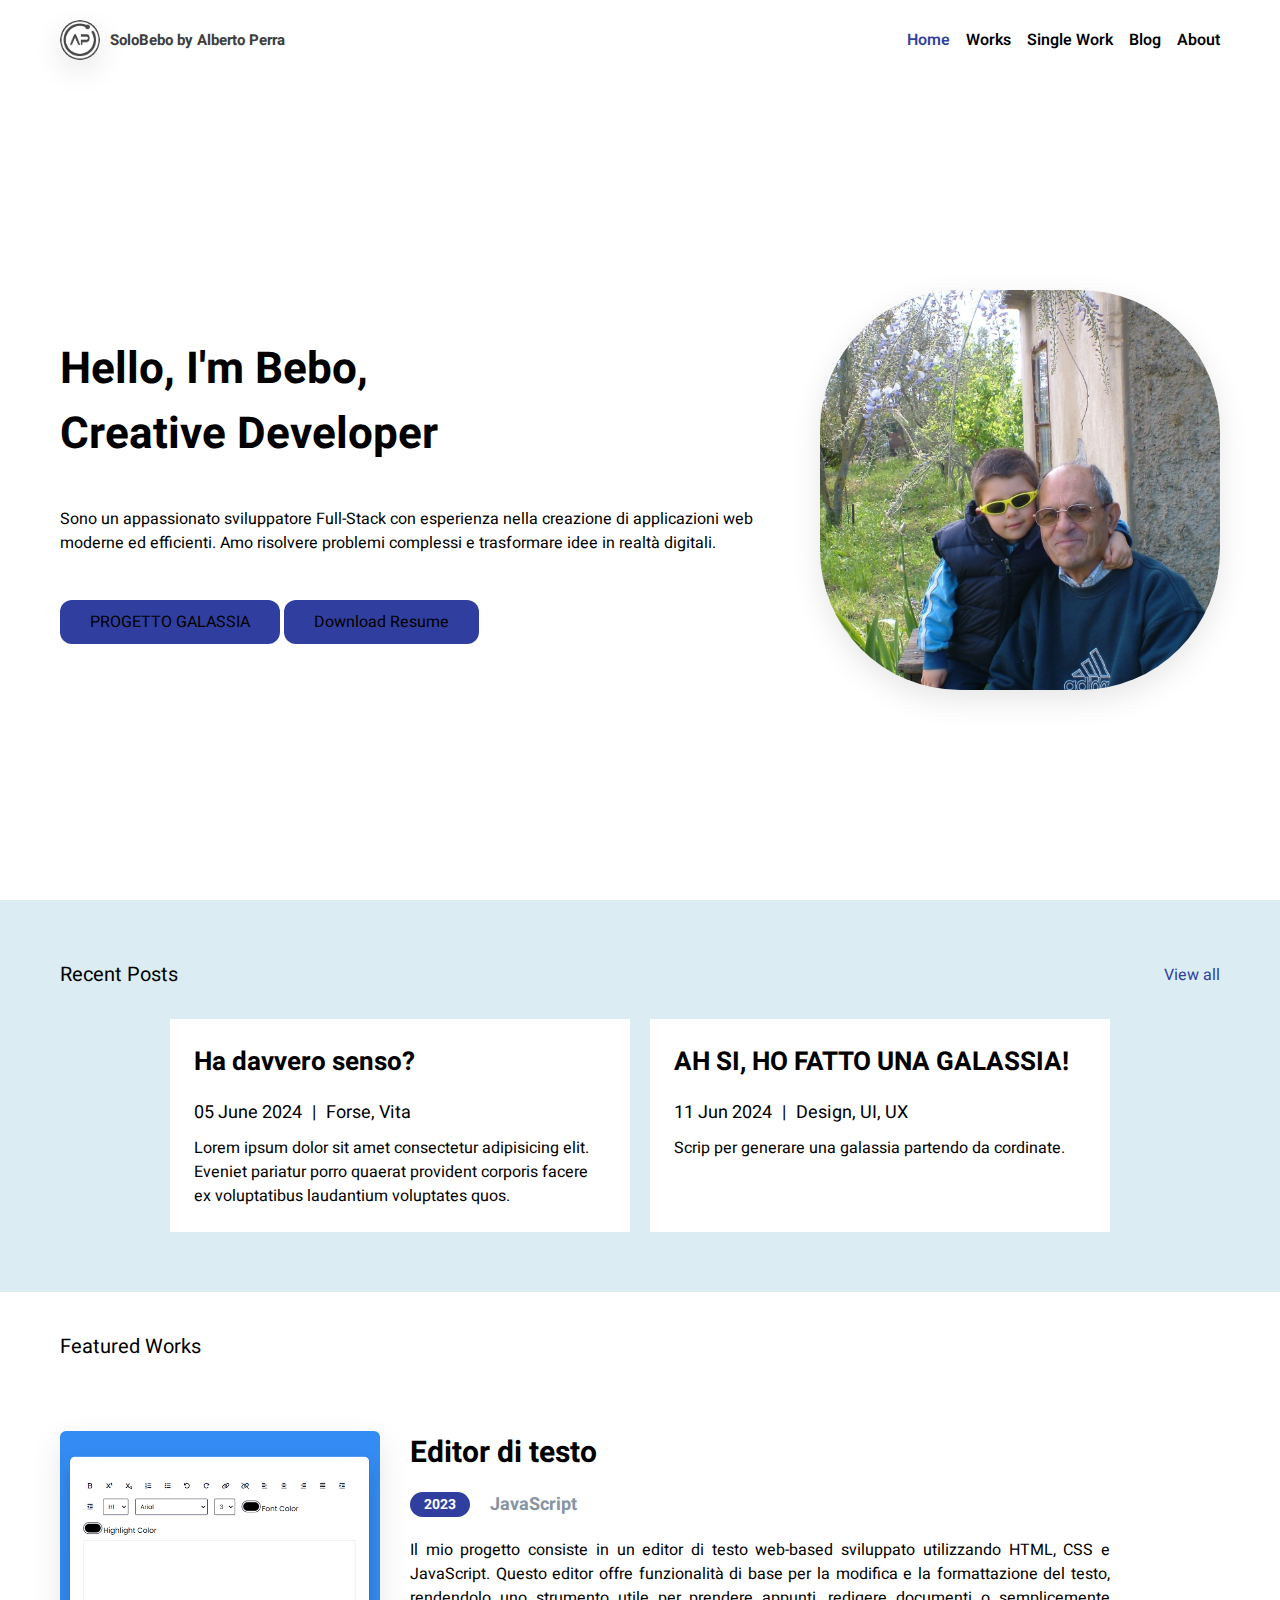
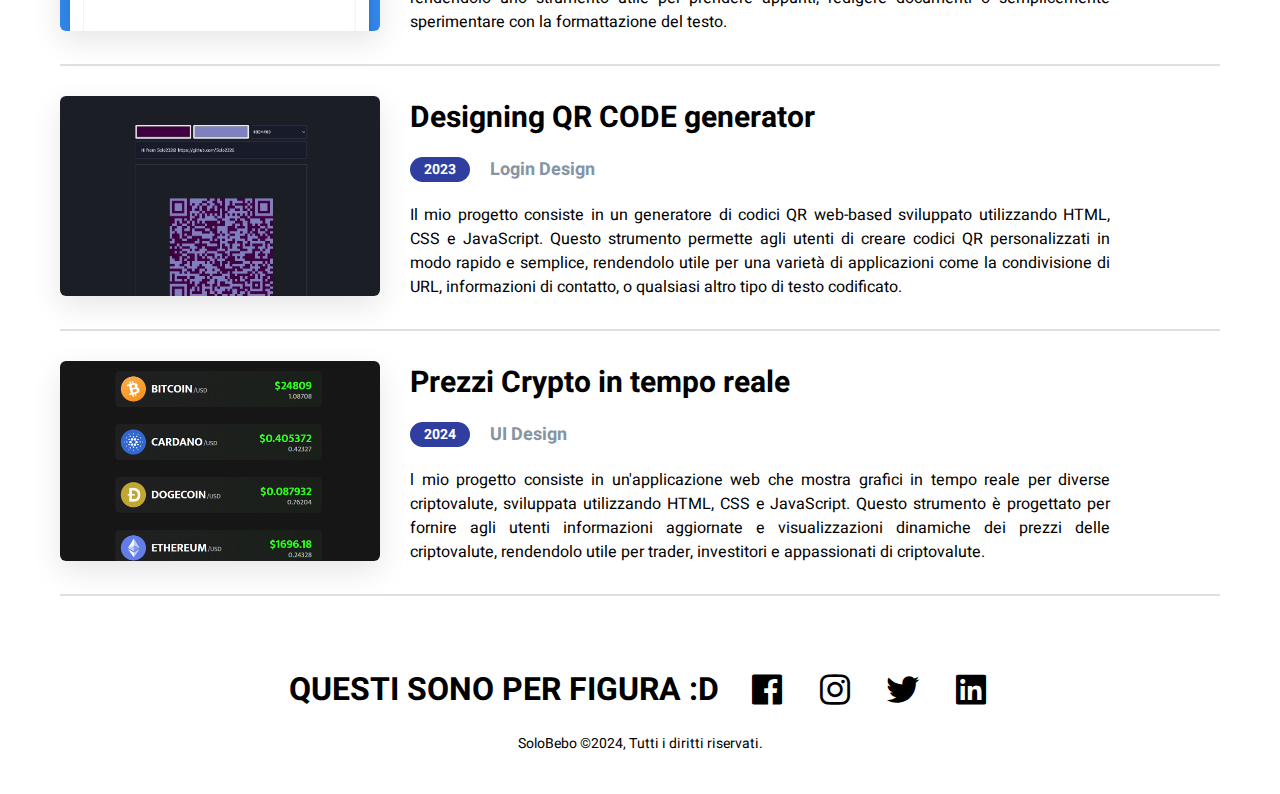
==== commit bfebe1ff: "fe" ====
--- a/index.html
+++ b/index.html
@@ -29,7 +29,12 @@
         <div class="info">
             <h1>Hello, I'm Bebo, <br>Creative Developer</h1>
             <p>Sono un appassionato sviluppatore Full-Stack con esperienza nella creazione di applicazioni web moderne ed efficienti. Amo risolvere problemi complessi e trasformare idee in realtà digitali. </p>
-            <button>Download Resume</button>
+            <button>
+                <a href="https://solobebo-galaxy.vercel.app">PROGETTO GALASSIA</a>
+            </button>
+            <button>
+                <a href="assets/EUROAlbertoPerra.pdf" download>Download Resume</a>
+            </button>
         </div>
         <img src="assets/profile-1.png">
     </div>
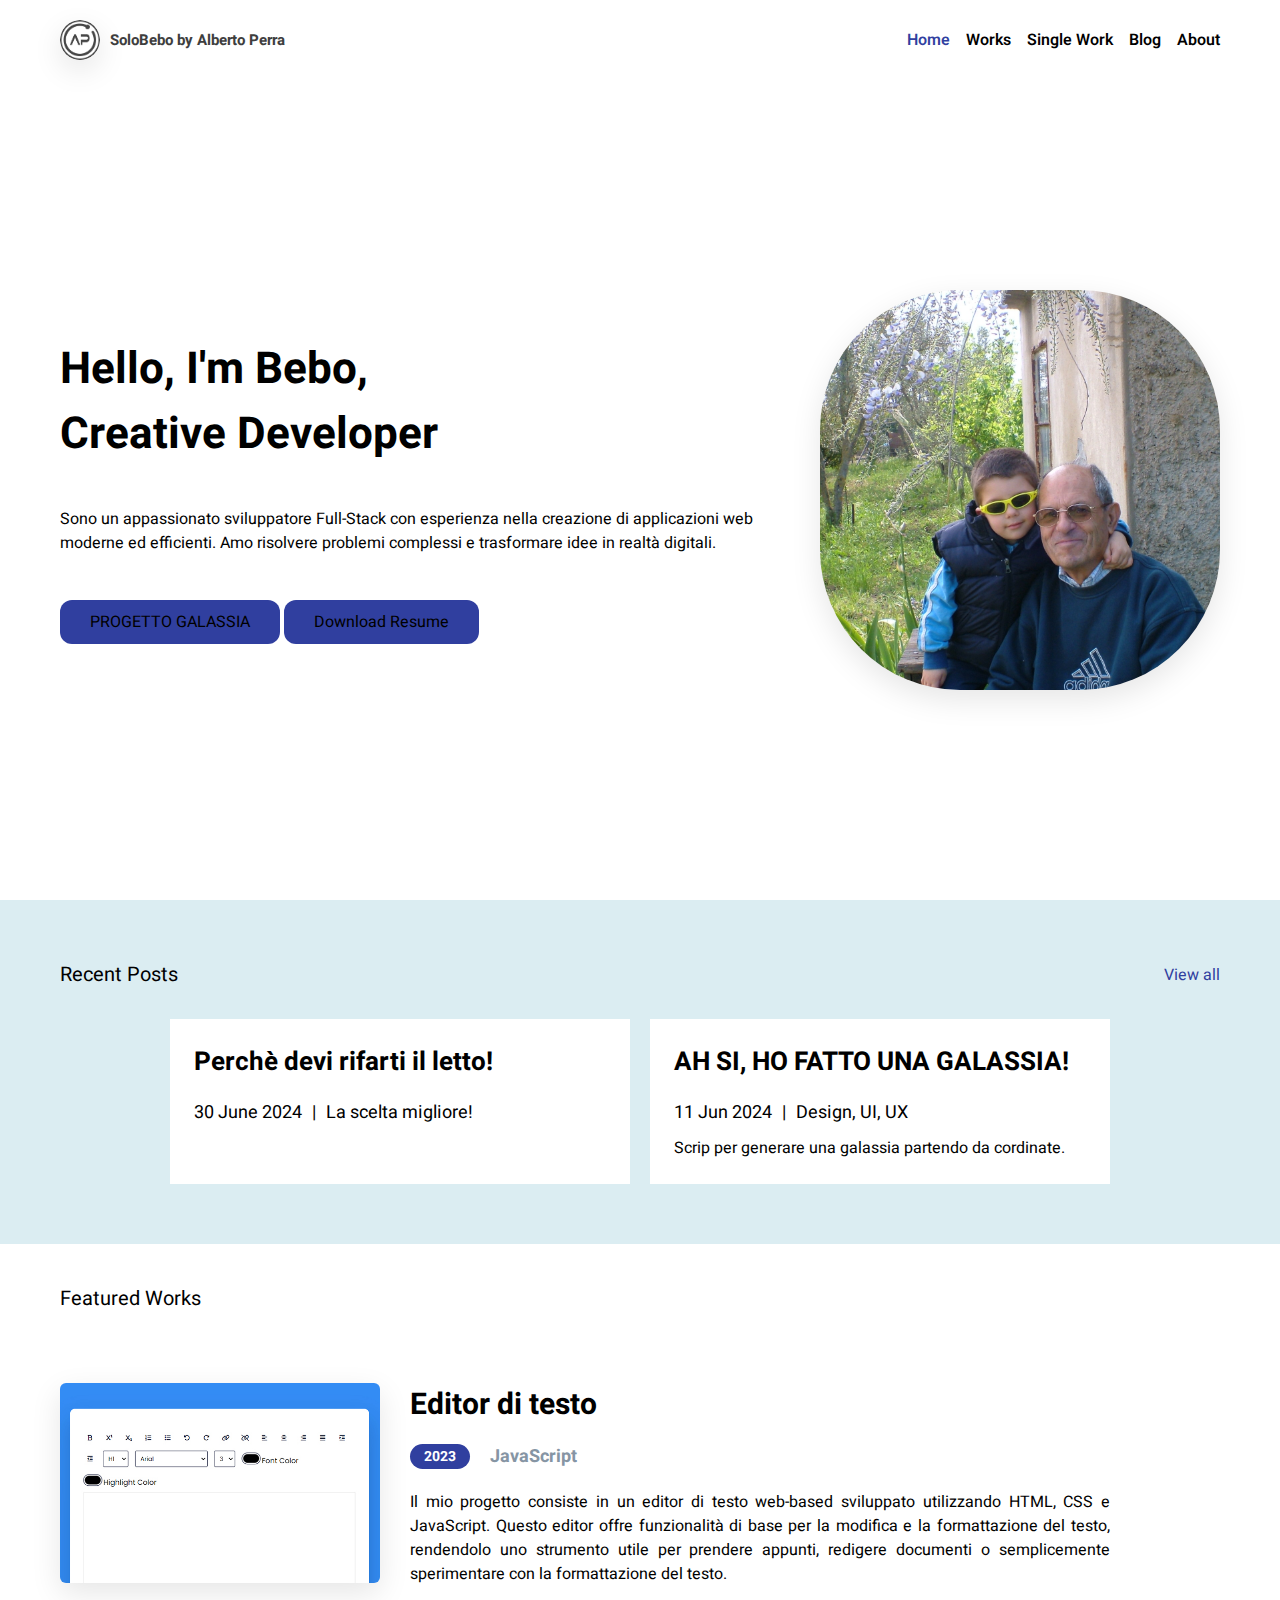
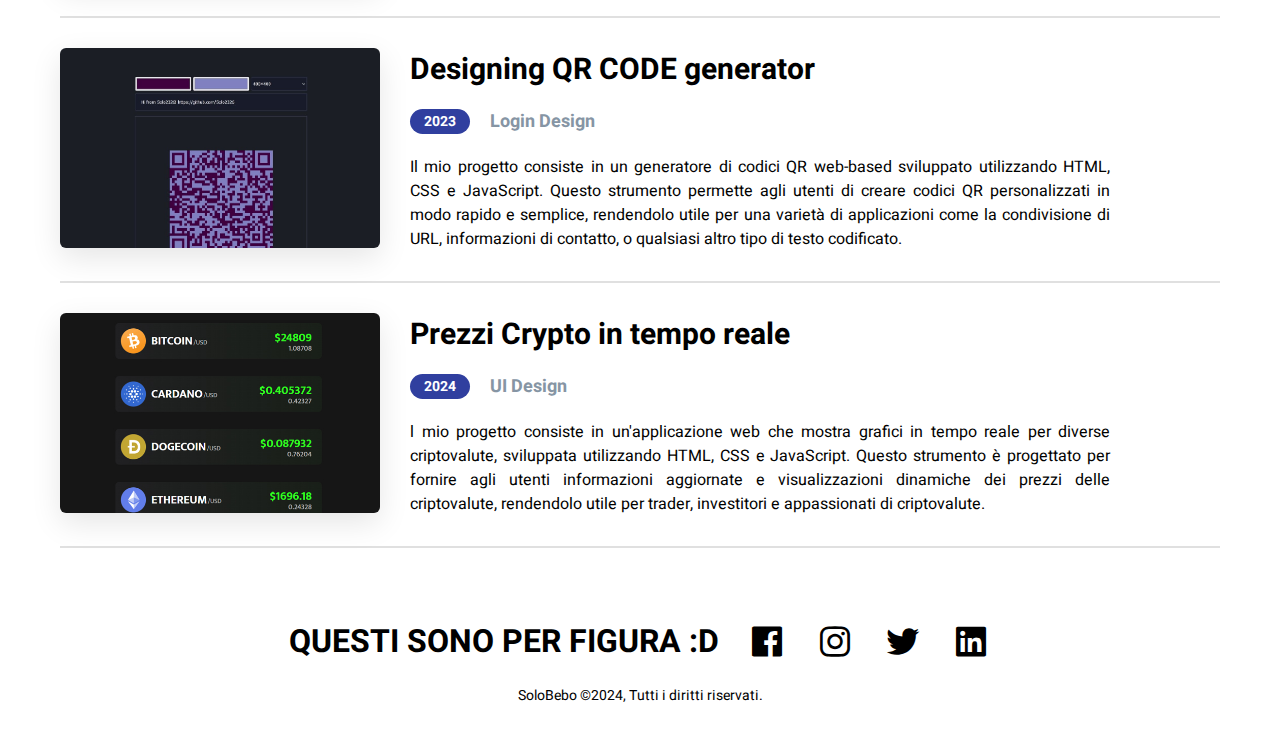
==== commit ed5d1558: "Update index.html" ====
--- a/index.html
+++ b/index.html
@@ -46,14 +46,13 @@
         </div>
         <div class="posts">
             <div class="post-item">
-                <h3>Ha davvero senso?</h3>
+                <h3>Perchè devi rifarti il letto!</h3>
                 <div class="info">
-                    <h5>05 June 2024</h5>
+                    <h5>30 June 2024</h5>
                     <h5>|</h5>
-                    <h5>Forse, Vita</h5>
+                    <h5>La scelta migliore!</h5>
                 </div>
-                <p>Lorem ipsum dolor sit amet consectetur adipisicing elit. Eveniet pariatur porro quaerat provident
-                    corporis facere ex voluptatibus laudantium voluptates quos.</p>
+                <p></p>
             </div>
             <div class="post-item">
                 <h3>AH SI, HO FATTO UNA GALASSIA!</h3>
@@ -120,4 +119,4 @@
 
 </body>
 
-</html>+</html>
